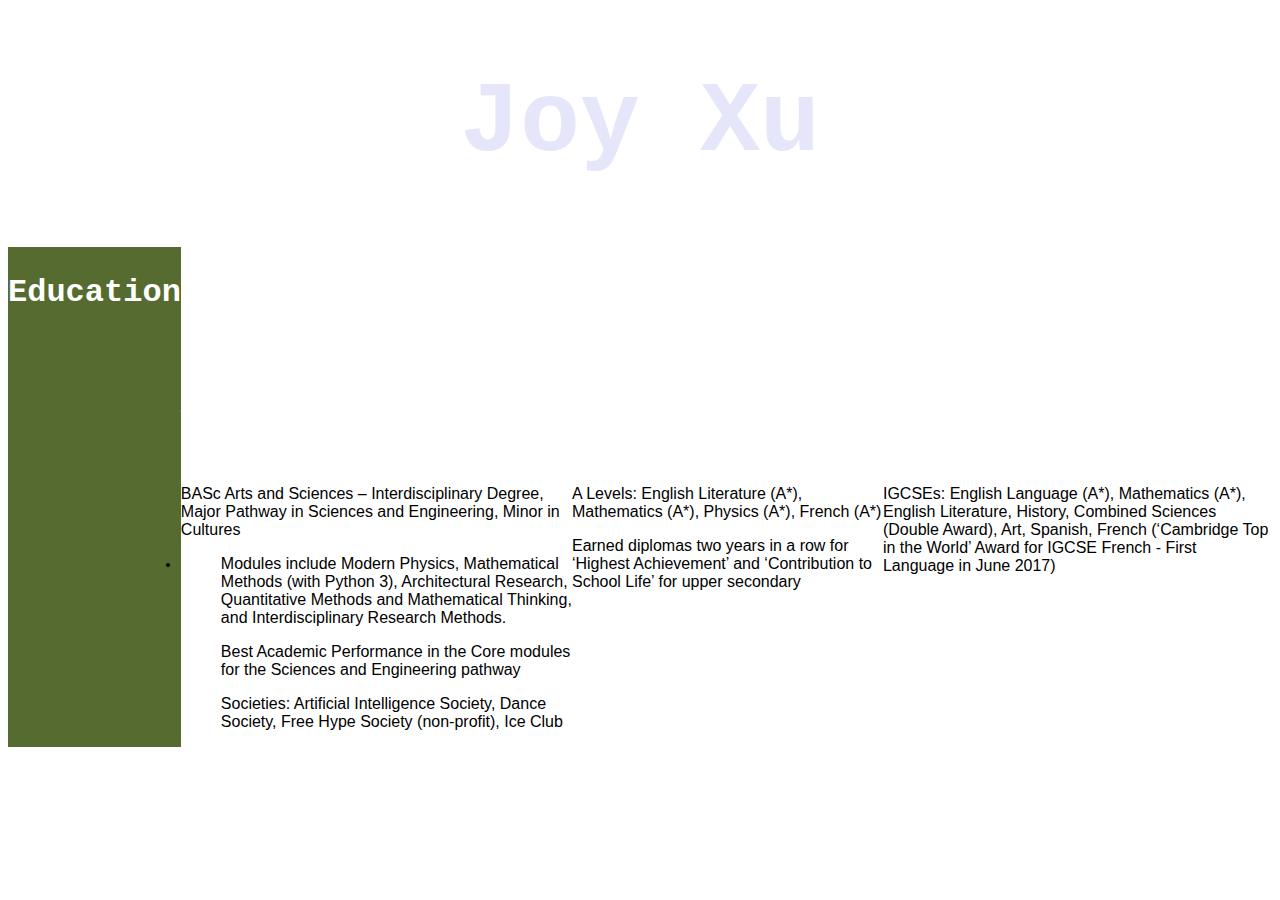
==== links/cv.html @ 1d29f06f "add education section to cv" ====
<!DOCTYPE html>

<html>
    <head>
        <title>Joy's CV</title>
        <link href="../resources/css/cv_style.css" type="text/css" rel="stylesheet">
    </head>

    <body>
        <div class="header">
            <h1>Joy Xu</h1>
        </div>

        <div class="education container">
            <div class = "title container">
                <h2>Education</h3>
            </div>
            <div class = "child">
                <h2>University College London (UCL) 	 London, UK, September 2019 – August 2022 (Expected)</h2>
                <p>BASc Arts and Sciences – Interdisciplinary Degree, Major Pathway in Sciences and Engineering, Minor in Cultures</p>
                <li>
                    <ul>Modules include Modern Physics, Mathematical Methods (with Python 3), Architectural Research, Quantitative Methods and Mathematical Thinking, and Interdisciplinary Research Methods.</ul>
                    <ul>Best Academic Performance in the Core modules for the Sciences and Engineering pathway</ul>
                    <ul>Societies: Artificial Intelligence Society, Dance Society, Free Hype Society (non-profit), Ice Club</ul>
                </li>
            </div>

            <div class = "child">
                <h2>International School of Béarn 	Pau, France, August 2017 – June 2019</h2>
                <p>A Levels: English Literature (A*), Mathematics (A*), Physics (A*), French (A*)</p>
                <p>Earned diplomas two years in a row for ‘Highest Achievement’ and ‘Contribution to School Life’ for upper secondary</p>
            </div>

            <div class = "child">
                <h2>International School of Stavanger 	Stavanger, Norway, August 2016 – June 2017</h2>
                <p>IGCSEs: English Language (A*), Mathematics (A*), English Literature, History, Combined Sciences (Double Award), Art, Spanish, French (‘Cambridge Top in the World’ Award for IGCSE French - First Language in June 2017)</p>
            </div>

    </body>
</html>
---- resources/css/cv_style.css ----
* {font-family: 'Courier New', Courier, monospace;}

.header {
    font-size: 50px;
    font-weight: bold;
    color: lavender;
    text-align: center;
}

h2 {
    font-weight: bold;
    font-size: 32px;
    color: white;
    text-transform: capitalize;
}

h3 {
    font-weight: bold;
    font-size: 16px;
    color: goldenrod;
}


p,ul {
    font-family: Verdana, Geneva, Tahoma, sans-serif;
}

.container {
    display: flex;
    justify-items: center;
}

child {
    display: inline-flex;
}

.child:hover {
    background-color: azure;
}

.button {
    font-weight: bold;
    flex-basis: auto;
    background-color: lightcoral;
}

.button:hover {
    color: darkolivegreen;
    transition: cubic-bezier();
}

.title {
    text-align: center;
    background-color: darkolivegreen;
}
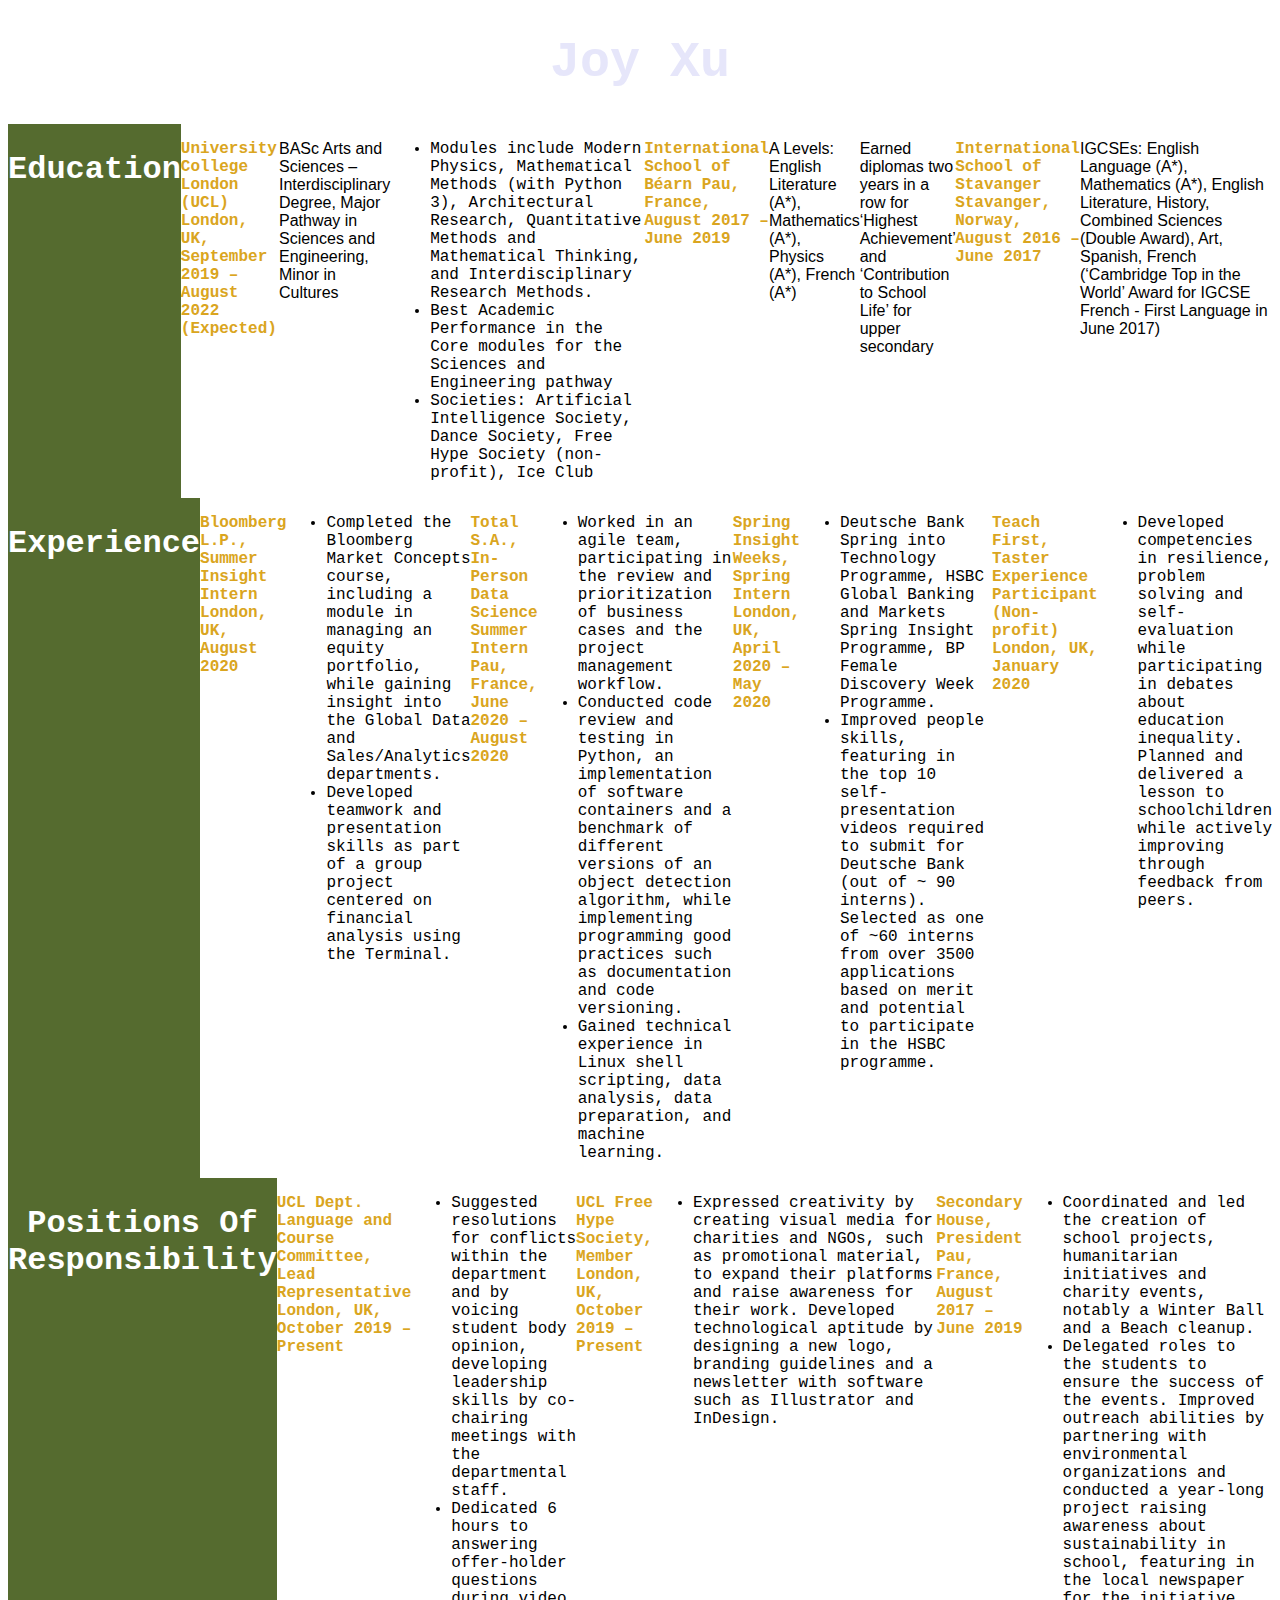
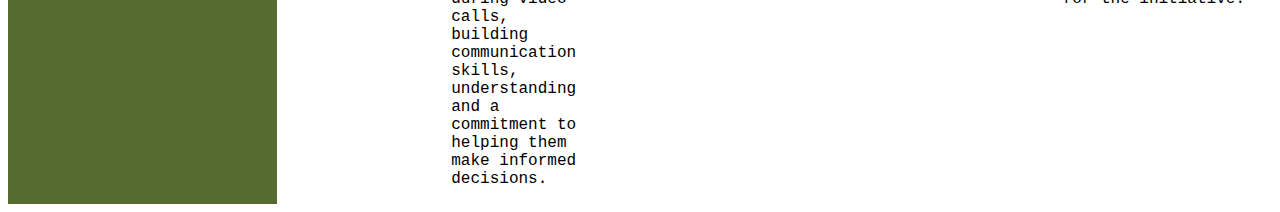
==== commit db9c3e0a: "added html content (positions of responsibility)" ====
--- a/links/cv.html
+++ b/links/cv.html
@@ -7,34 +7,100 @@
     </head>
 
     <body>
-        <div class="header">
-            <h1>Joy Xu</h1>
+        <div>
+            <h1 class = "header">Joy Xu</h1>
         </div>
 
-        <div class="education container">
+        <div class="container" id = "education">
             <div class = "title container">
-                <h2>Education</h3>
+                <h2 class="centered">Education</h2>
             </div>
-            <div class = "child">
-                <h2>University College London (UCL) 	 London, UK, September 2019 – August 2022 (Expected)</h2>
+            <div class = "child container">
+                <h3>University College London (UCL) 	 London, UK, September 2019 – August 2022 (Expected)</h3>
                 <p>BASc Arts and Sciences – Interdisciplinary Degree, Major Pathway in Sciences and Engineering, Minor in Cultures</p>
-                <li>
-                    <ul>Modules include Modern Physics, Mathematical Methods (with Python 3), Architectural Research, Quantitative Methods and Mathematical Thinking, and Interdisciplinary Research Methods.</ul>
-                    <ul>Best Academic Performance in the Core modules for the Sciences and Engineering pathway</ul>
-                    <ul>Societies: Artificial Intelligence Society, Dance Society, Free Hype Society (non-profit), Ice Club</ul>
-                </li>
+                <ul>
+                    <li>Modules include Modern Physics, Mathematical Methods (with Python 3), Architectural Research, Quantitative Methods and Mathematical Thinking, and Interdisciplinary Research Methods.</li>
+                    <li>Best Academic Performance in the Core modules for the Sciences and Engineering pathway</li>
+                    <li>Societies: Artificial Intelligence Society, Dance Society, Free Hype Society (non-profit), Ice Club</li>
+                </ul>
             </div>
 
-            <div class = "child">
-                <h2>International School of Béarn 	Pau, France, August 2017 – June 2019</h2>
+            <div class = "child container">
+                <h3>International School of Béarn 	Pau, France, August 2017 – June 2019</h3>
                 <p>A Levels: English Literature (A*), Mathematics (A*), Physics (A*), French (A*)</p>
                 <p>Earned diplomas two years in a row for ‘Highest Achievement’ and ‘Contribution to School Life’ for upper secondary</p>
             </div>
 
-            <div class = "child">
-                <h2>International School of Stavanger 	Stavanger, Norway, August 2016 – June 2017</h2>
+            <div class = "child container">
+                <h3>International School of Stavanger 	Stavanger, Norway, August 2016 – June 2017</h3>
                 <p>IGCSEs: English Language (A*), Mathematics (A*), English Literature, History, Combined Sciences (Double Award), Art, Spanish, French (‘Cambridge Top in the World’ Award for IGCSE French - First Language in June 2017)</p>
             </div>
+        </div>
 
+        <div class="container" id = "experience">
+            <div class = "title container">
+                <h2 class="centered">Experience</h2>
+            </div>
+            <div class = "child container">
+                <h3>Bloomberg L.P., Summer Insight Intern	 London, UK, August 2020</h3>
+                <ul>
+                    <li>Completed the Bloomberg Market Concepts course, including a module in managing an equity portfolio, while gaining insight into the Global Data and Sales/Analytics departments.</li>
+                    <li>Developed teamwork and presentation skills as part of a group project centered on financial analysis using the Terminal.</li>
+                </ul>
+            </div>
+
+            <div class = "child container">
+                <h3>Total S.A., In-Person Data Science Summer Intern	 Pau, France, June 2020 – August 2020</h3>
+                <ul>
+                    <li>Worked in an agile team, participating in the review and prioritization of business cases and the project management workflow.</li>
+                    <li>Conducted code review and testing in Python, an implementation of software containers and a benchmark of different versions of an object detection algorithm, while implementing programming good practices such as documentation and code versioning.</li>
+                    <li>Gained technical experience in Linux shell scripting, data analysis, data preparation, and machine learning.</li>
+                </ul>
+            </div>
+
+            <div class = "child container">
+                <h3>Spring Insight Weeks, Spring Intern	 London, UK, April 2020 – May 2020</h3>
+                <ul>
+                    <li>Deutsche Bank Spring into Technology Programme, HSBC Global Banking and Markets Spring Insight Programme, BP Female Discovery Week Programme.</li>
+                    <li>Improved people skills, featuring in the top 10 self-presentation videos required to submit for Deutsche Bank (out of ~ 90 interns). Selected as one of ~60 interns from over 3500 applications based on merit and potential to participate in the HSBC programme.</li>
+                </ul>
+            </div>
+
+            <div class = "child container">
+                <h3>Teach First, Taster Experience Participant (Non-profit)	London, UK, January 2020</h3>
+                <ul>
+                    <li>Developed competencies in resilience, problem solving and self-evaluation while participating in debates about education inequality. Planned and delivered a lesson to schoolchildren while actively improving through feedback from peers.</li>
+                </ul>
+            </div>
+        </div>
+
+        <div class="container" id = "responsibility">
+            <div class = "title container">
+                <h2 class="centered">Positions of Responsibility</h2>
+            </div>
+            <div class = "child container">
+                <h3>UCL Dept. Language and Course Committee, Lead Representative	London, UK, October 2019 – Present</h3>
+                <ul>
+                    <li>Suggested resolutions for conflicts within the department and by voicing student body opinion, developing leadership skills by co-chairing meetings with the departmental staff.</li>
+                    <li>Dedicated 6 hours to answering offer-holder questions during video calls, building communication skills, understanding and a commitment to helping them make informed decisions.</li>
+                </ul>
+            </div>
+
+            <div class = "child container">
+                <h3>UCL Free Hype Society, Member 	London, UK, October 2019 – Present</h3>
+                <ul>
+                    <li>Expressed creativity by creating visual media for charities and NGOs, such as promotional material, to expand their platforms and raise awareness for their work. Developed technological aptitude by designing a new logo, branding guidelines and a newsletter with software such as Illustrator and InDesign.</li>
+                </ul>
+            </div>
+
+            <div class = "child container">
+                <h3>Secondary House, President	 Pau, France, August 2017 – June 2019</h3>
+                <ul>
+                    <li>Coordinated and led the creation of school projects, humanitarian initiatives and charity events, notably a Winter Ball and a Beach cleanup.</li>
+                    <li>Delegated roles to the students to ensure the success of the events. Improved outreach abilities by partnering with environmental organizations and conducted a year-long project raising awareness about sustainability in school, featuring in the local newspaper for the initiative.</li>
+                </ul>
+            </div>
+        </div>
+    
     </body>
 </html>